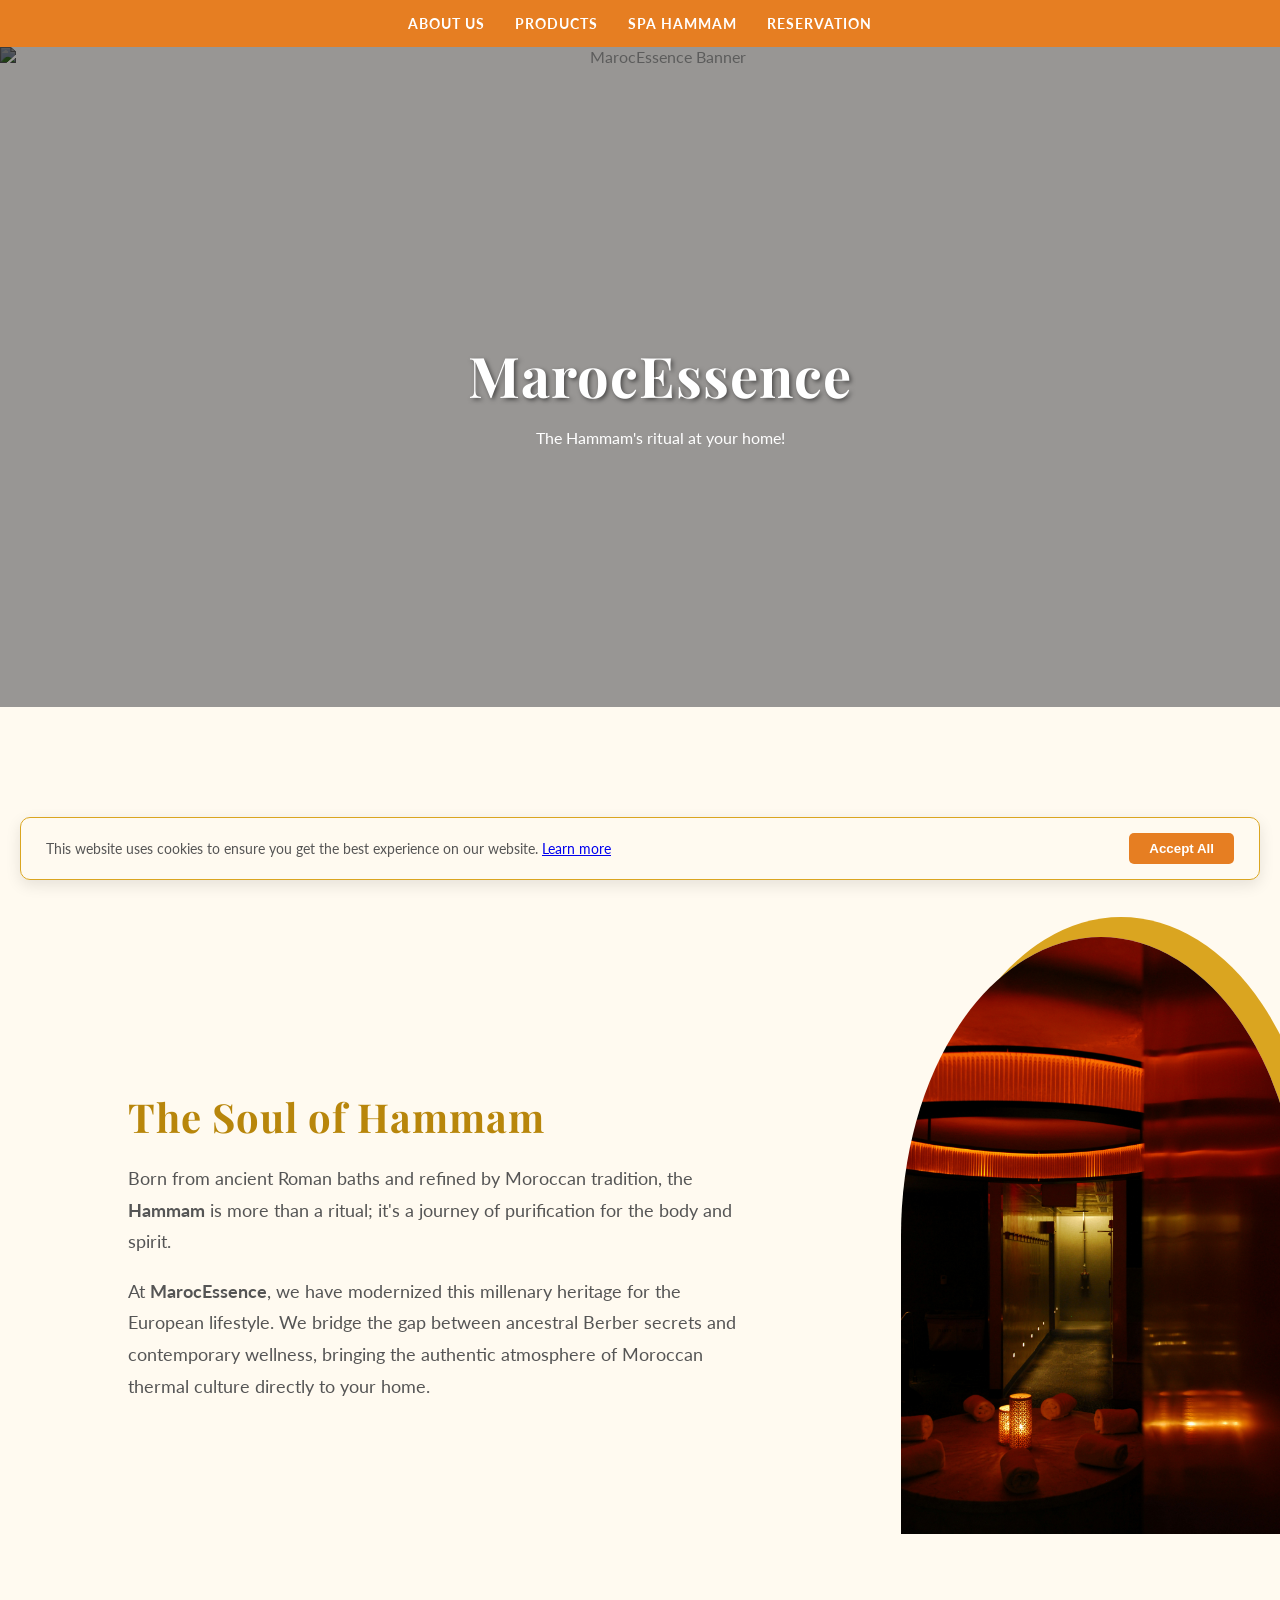
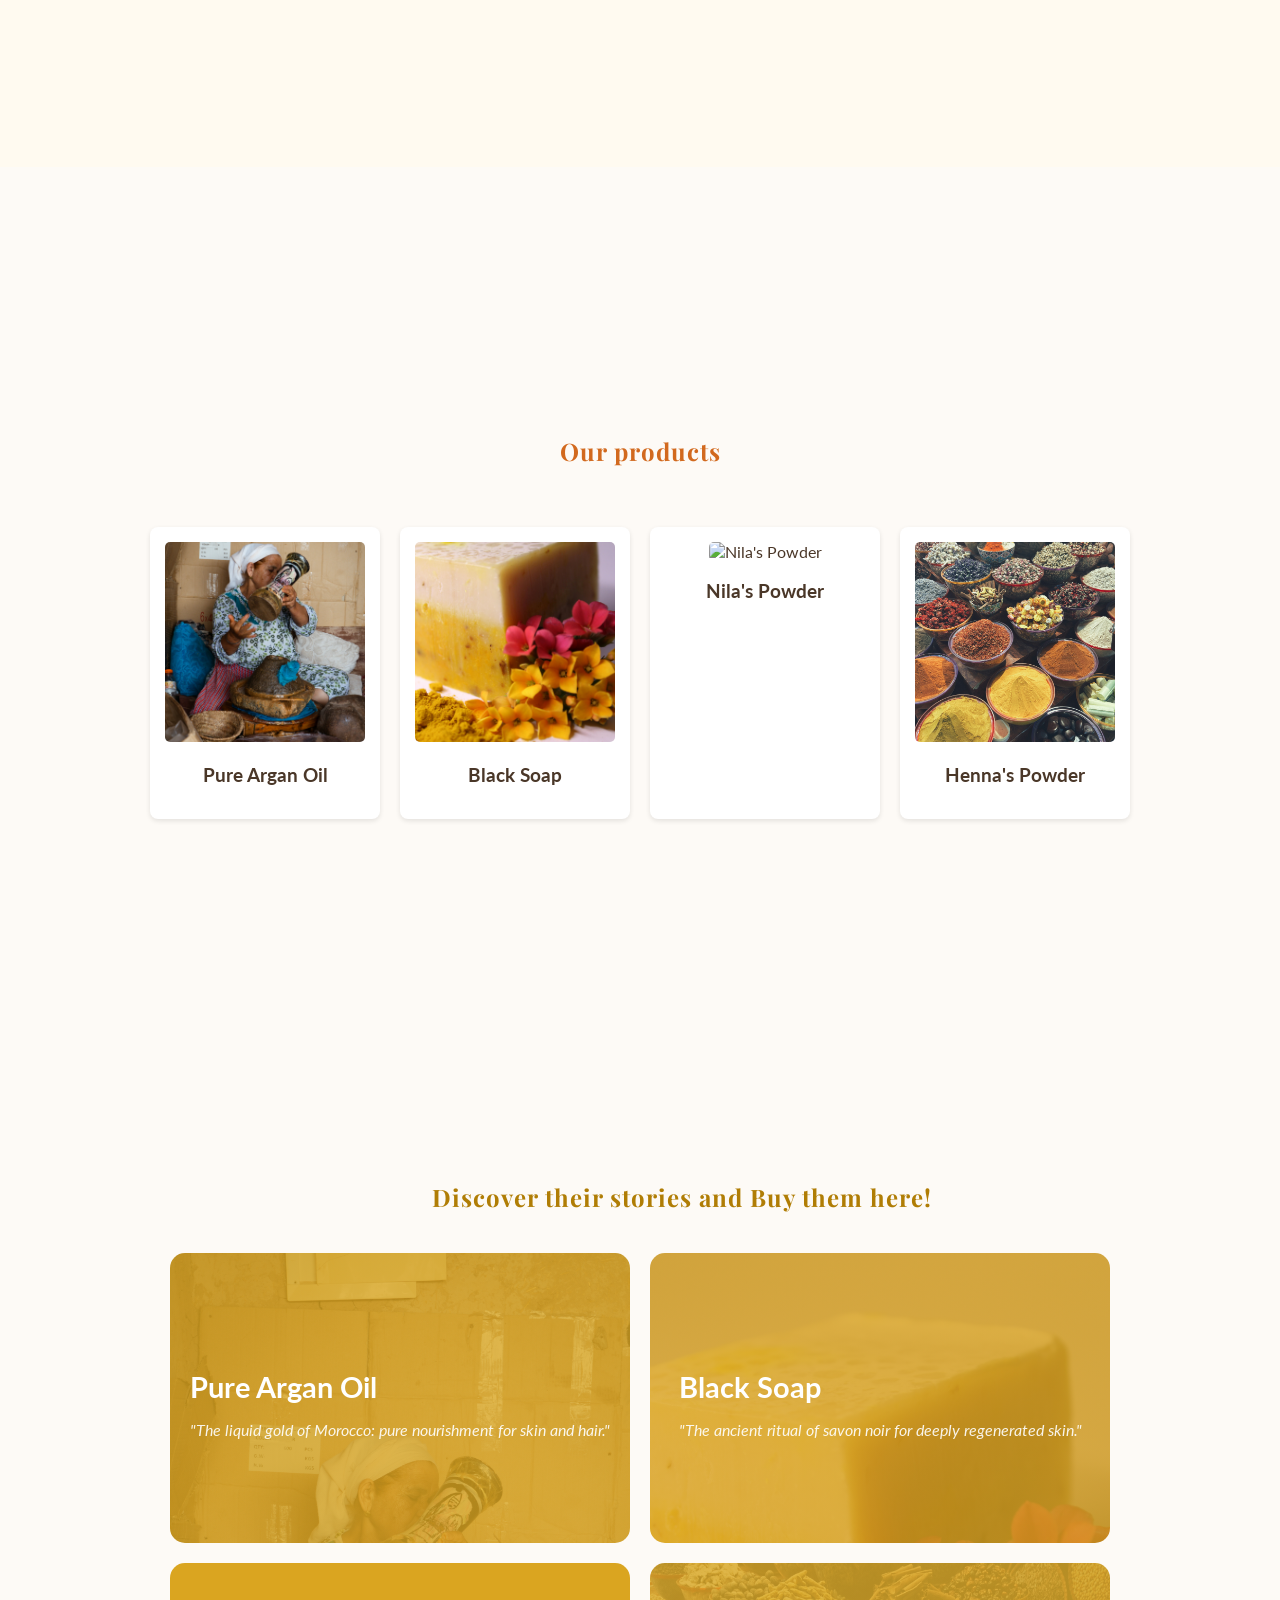
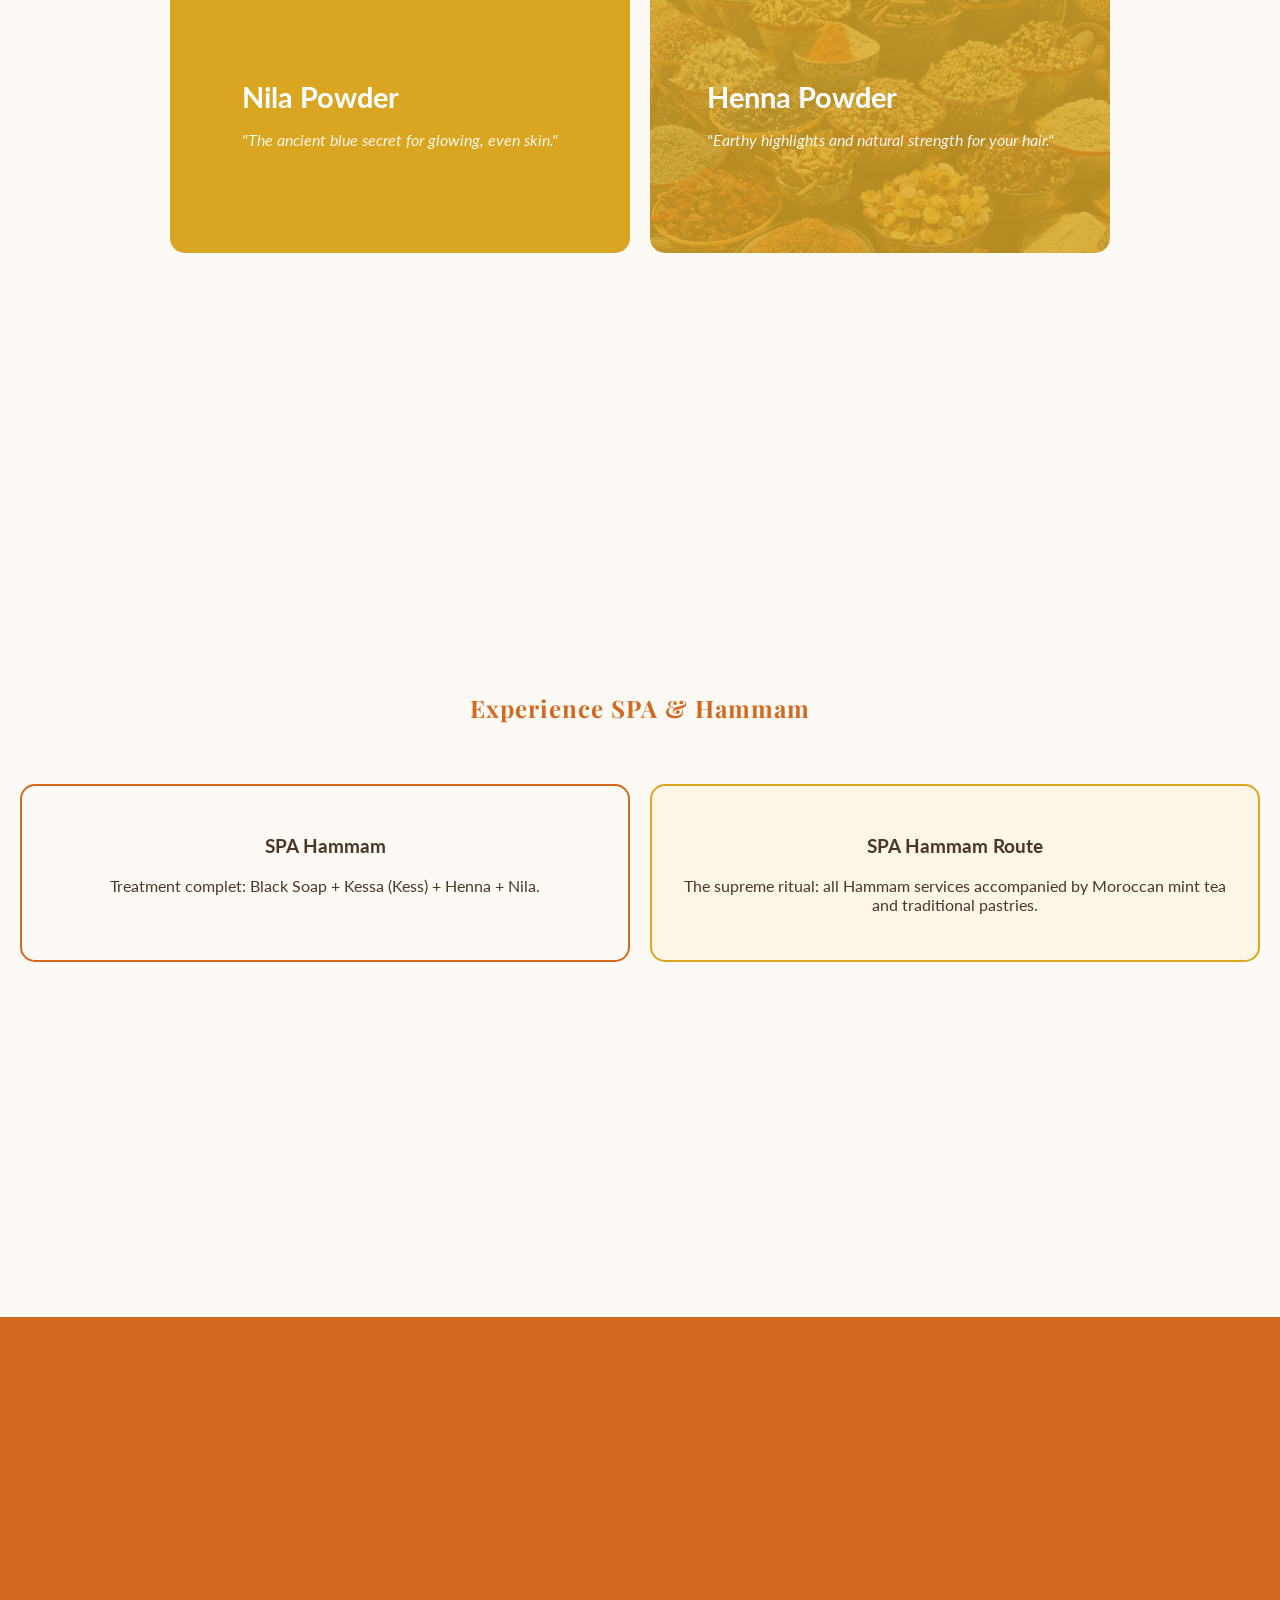
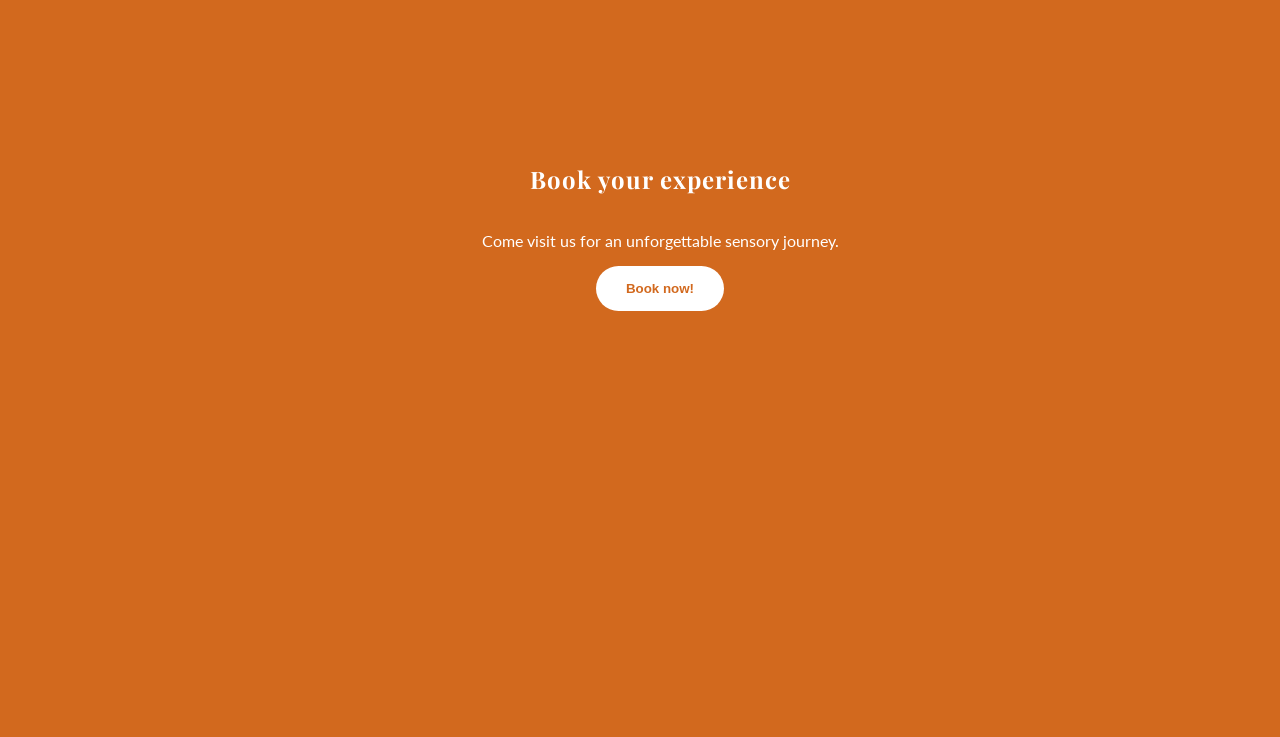
==== index.html @ 8aceedcd "caricamento iniziale" ====
<!DOCTYPE html>
<html lang="en">
<head>
    <meta charset="UTF-8">
    <meta name="viewport" content="width=device-width, initial-scale=1.0">
    <title>MarocEssence</title>
    <link rel="stylesheet" href="style.css">
</head>
<body>
    <nav class="top-nav">
    <a href="#about">About Us</a>
    <a href="#prodotti">Products</a>
    <a href="#servizi">SPA Hammam</a>
    <a href="#contatti-banner">Reservation</a>
</nav>

<section id="hero">
    <img src="img/banner.jpg" class="hero-bg" alt="MarocEssence Banner">
    <div class="hero-content">
        <h1>MarocEssence</h1>
        <p>The Hammam's ritual at your home!</p>
    </div>
</section>
<section id="about">
    <div class="about-container">
        <div class="about-text">
            <h2>The Soul of Hammam</h2>
            <p>
                Born from ancient Roman baths and refined by Moroccan tradition, the <strong>Hammam</strong> is more than a ritual; it's a journey of purification for the body and spirit. 
            </p>
            <p>
                At <strong>MarocEssence</strong>, we have modernized this millenary heritage for the European lifestyle. We bridge the gap between ancestral Berber secrets and contemporary wellness, bringing the authentic atmosphere of Moroccan thermal culture directly to your home.
            </p>
        </div>
        <div class="about-image">
            <img src="img/hammam.jpg" alt="Traditional Hammam Details" style="border-radius: 50% 50% 0 0;">
        </div>
    </div>
</section>
<section id="prodotti">
    <h2 class="titolo-centro">Our products</h2>
    <div class="prodotti-grid">
        <div class="card">
            <img src="img/argan.jpg" alt="Pure Argan Oil">
            <h3>Pure Argan Oil</h3>
        </div>
        <div class="card">
            <img src="img/black-soap.jpg" alt="Black Soap">
            <h3>Black Soap</h3>
        </div>
        <div class="card">
            <img src="img/nila.jpg" alt="Nila's Powder">
            <h3>Nila's Powder</h3>
        </div>
        <div class="card">
            <img src="img/henna.jpg" alt="Henna's Powder">
            <h3>Henna's Powder</h3>
        </div>
    </div>
</section>

<section id="essenziali">
    <h2 class="titolo-sinistra">Discover their stories and Buy them here!</h2>
    <div class="essenziali-grid">
        <div class="banner-box argan">
            <div class="banner-content">
                <h3>Pure Argan Oil</h3>
                <p>"The liquid gold of Morocco: pure nourishment for skin and hair."</p>
            </div>
        </div>
        <div class="banner-box soap">
            <div class="banner-content">
                <h3>Black Soap</h3>
                <p>"The ancient ritual of savon noir for deeply regenerated skin."</p>
            </div>
        </div>
        <div class="banner-box nila">
            <div class="banner-content">
                <h3>Nila Powder</h3>
                <p>"The ancient blue secret for glowing, even skin."</p>
            </div>
        </div>
        <div class="banner-box henna">
            <div class="banner-content">
                <h3>Henna Powder</h3>
                <p>"Earthy highlights and natural strength for your hair."</p>
            </div>
        </div>
    </div>
</section>

<section id="servizi">
    <h2 class="titolo-centro">Experience SPA & Hammam</h2>
    <div class="servizi-container">
        <div class="servizio-box">
            <h3>SPA Hammam</h3>
            <p>Treatment complet: Black Soap + Kessa (Kess) + Henna + Nila.</p>
        </div>
        <div class="servizio-box gold">
            <h3>SPA Hammam Route</h3>
            <p>The supreme ritual: all Hammam services accompanied by Moroccan mint tea and traditional pastries.</p>
        </div>
    </div>
</section>

<section id="contatti-banner">
    <h2>Book your experience</h2>
    <p>Come visit us for an unforgettable sensory journey.</p>
    <button class="btn-prenota">Book now!</button>
</section>
</body>
<div id="cookie-banner">
    <p>This website uses cookies to ensure you get the best experience on our website. 
       <a href="#">Learn more</a>
    </p>
    <button onclick="document.getElementById('cookie-banner').style.display='none'">Accept All</button>
</div>
---- style.css ----
@import url('https://fonts.googleapis.com/css2?family=Playfair+Display:ital@0;1&family=Lato:wght@300;400&display=swap');

body {
    font-family: 'Lato', sans-serif;
    margin: 0;
    background-color: #fdfaf6; 
    color: #4a3728; 
}

h1, h2 {
    font-family: 'Playfair Display', serif;
    letter-spacing: 1px;
}

header {
    background-color: #ffffff;
    padding: 40px 20px;
    text-align: center;
    border-bottom: 1px solid #e2d1c3;
}

.brand-title {
    font-size: 2.5em;
    color: #c07d4d; 
    margin: 0;
}

#hero {
    padding: 80px 20px;
    text-align: center;
   background-image: linear-gradient(rgba(0, 0, 0, 0.4), rgba(0, 0, 0, 0.4)), url('img/banner-home.jpg');
    background-size: cover;
    background-position: center;
}

.product-card {
    background: white;
    border: 1px solid #eee;
    padding: 20px;
    margin: 20px auto;
    max-width: 600px;
    box-shadow: 0 4px 15px rgba(0,0,0,0.05);
}
.container {
    max-width: 1000px;
    margin: 0 auto;
    padding: 20px;
}

.product-grid {
    display: flex;
    flex-wrap: wrap; 
    gap: 20px;
    justify-content: center;
}

.product-card {
    flex: 1 1 300px;
    background: #fff;
    border: 1px solid #e2d1c3;
    padding: 20px;
    text-align: center;
    border-radius: 8px;
}
#hero {
    
    background-image: linear-gradient(rgba(0, 0, 0, 0.4), rgba(0, 0, 0, 0.4)), url('./img/banner-home.jpg');
    background-size: cover;       
    background-position: center;  
    height: 400px;                
    display: flex;                
    align-items: center;          
    justify-content: center;      
    text-align: center;
    color: white;                 
}

.hero-content h1 {
    font-size: 3.5rem;
    margin-bottom: 10px;
    text-shadow: 2px 2px 4px rgba(0,0,0,0.5); 
}

.titolo-centro { text-align: center; margin: 40px 0; color: #d2691e; }
.titolo-sinistra { text-align: left; padding-left: 20px; color: #d2691e; }


.prodotti-grid {
    display: flex;
    justify-content: space-around;
    flex-wrap: wrap;
    gap: 20px;
    padding: 20px;
}

.card {
    flex: 1;
    min-width: 200px;
    text-align: center;
    background: #fff;
    padding: 15px;
    border-radius: 8px;
    box-shadow: 0 2px 5px rgba(0,0,0,0.1);
}

.card img { width: 100%; height: 200px; object-fit: cover; border-radius: 5px; }

.titolo-sinistra {
    text-align: left;
    margin-left: 5%;
    color: #b07d05; 
    font-family: 'Playfair Display', serif; 
}


.essenziali-grid {
    display: grid;
    grid-template-columns: 1fr 1fr; 
    gap: 20px; 
    padding: 20px 5%;
}


.banner-box {
    background-color: #DAA520; 
    height: 250px; 
    border-radius: 15px; 
    display: flex;
    align-items: center;
    justify-content: center;
    padding: 20px;
    text-align: left;
    transition: transform 0.3s ease;
    color: white; 
}


.banner-box:hover {
    transform: scale(1.02);
}

.banner-content h3 {
    font-size: 1.8rem;
    margin-bottom: 10px;
}

.banner-content p {
    font-size: 1rem;
    font-style: italic;
    opacity: 0.9;
}

.nila { background-image: linear-gradient(rgba(218,165,32,0.8), rgba(218,165,32,0.8)), url('img/nila.jpg'); background-size: cover; }
.argan { background-image: linear-gradient(rgba(218,165,32,0.8), rgba(218,165,32,0.8)), url('img/argan.jpg'); background-size: cover; }
.soap { background-image: linear-gradient(rgba(218,165,32,0.8), rgba(218,165,32,0.8)), url('img/soap.jpg'); background-size: cover; }
.henna { background-image: linear-gradient(rgba(218,165,32,0.8), rgba(218,165,32,0.8)), url('img/henna.jpg'); background-size: cover; }

.servizi-container {
    display: flex;
    gap: 20px;
    padding: 20px;
}

.servizio-box {
    flex: 1;
    padding: 30px;
    border: 2px solid #d2691e;
    border-radius: 15px;
    text-align: center;
}

.gold { background-color: #fdf5e6; border: 2px solid #daa520; }


#contatti-banner {
    background-color: #d2691e;
    color: white;
    text-align: center;
    padding: 60px 20px;
    margin-top: 50px;
}

.btn-prenota {
    background-color: white;
    color: #d2691e;
    padding: 15px 30px;
    border: none;
    border-radius: 25px;
    font-weight: bold;
    cursor: pointer;
}
.black-soap { 
    background-image: linear-gradient(rgba(218,165,32,0.8), rgba(218,165,32,0.8)), url('img/sapone.jpg'); 
    background-size: cover; 
    background-position: center;
}

#hero {
    position: relative;
    height: 500px; 
    overflow: hidden;
    display: flex;
    align-items: center;
    justify-content: center;
    color: white;
    text-align: center;
}


.hero-bg {
    position: absolute;
    top: 0;
    left: 0;
    width: 100%;
    height: 100%;
    object-fit: cover;
    z-index: -1;
    filter: brightness(0.6); 
}

.hero-content {
    position: relative;
    z-index: 1;
}

.top-nav {
    background-color: #E67E22; 
    padding: 15px 0;
    display: flex;
    justify-content: center;
    gap: 30px;
    position: sticky; 
    top: 0;
    z-index: 1000;
}

.top-nav a {
    color: white;
    text-decoration: none;
    font-weight: bold;
    text-transform: uppercase;
    font-size: 0.9rem;
    letter-spacing: 1px;
    transition: opacity 0.3s;
}

.top-nav a:hover {
    opacity: 0.7;
}


#about {
    padding: 80px 10%;
    background-color: #fffaf0; 
}

.about-container {
    display: flex;
    align-items: center;
    gap: 50px;
}

.about-text {
    flex: 1;
}

.about-text h2 {
    color: #b8860b;
    font-size: 2.5rem;
    margin-bottom: 20px;
    font-family: 'Playfair Display', serif; 
}

.about-text p {
    font-size: 1.1rem;
    line-height: 1.8;
    color: #555;
    margin-bottom: 15px;
}

.about-image {
    flex: 1;
    text-align: center;
}

.about-image img {
    width: 100%;
    max-width: 400px;
    box-shadow: 20px -20px 0px #DAA520; 
}


@media (max-width: 768px) {
    .about-container { flex-direction: column; text-align: center; }
    .top-nav { gap: 15px; font-size: 0.7rem; }
}

html {
    scroll-behavior: smooth;
}


section {
    height: 100vh; 
    width: 100vw;
    max-width: none; 
    margin: 0;
    border-radius: 0;
    display: flex;
    flex-direction: column;
    justify-content: center;
    align-items: center;
    scroll-snap-align: start; 
}

body {
    padding: 0;
    overflow-x: hidden;
    scroll-snap-type: y mandatory; 
}


.arrows a {
    text-decoration: none;
    color: #E67E22;
    font-size: 2rem;
    padding: 10px;
    transition: 0.3s;
}

.arrows a:hover {
    transform: scale(1.2);
    color: #DAA520;
}
#cookie-banner {
    position: fixed;
    bottom: 20px;
    left: 20px;
    right: 20px;
    background: rgba(255, 250, 240, 0.95); 
    border: 1px solid #DAA520;
    padding: 15px 25px;
    display: flex;
    justify-content: space-between;
    align-items: center;
    border-radius: 10px;
    box-shadow: 0 5px 15px rgba(0,0,0,0.1);
    z-index: 9999;
}

#cookie-banner p {
    font-size: 0.9rem;
    color: #555;
    margin: 0;
}

#cookie-banner button {
    background-color: #E67E22;
    color: white;
    border: none;
    padding: 8px 20px;
    border-radius: 5px;
    cursor: pointer;
    font-weight: bold;
    transition: 0.3s;
}

#cookie-banner button:hover {
    background-color: #DAA520;
}
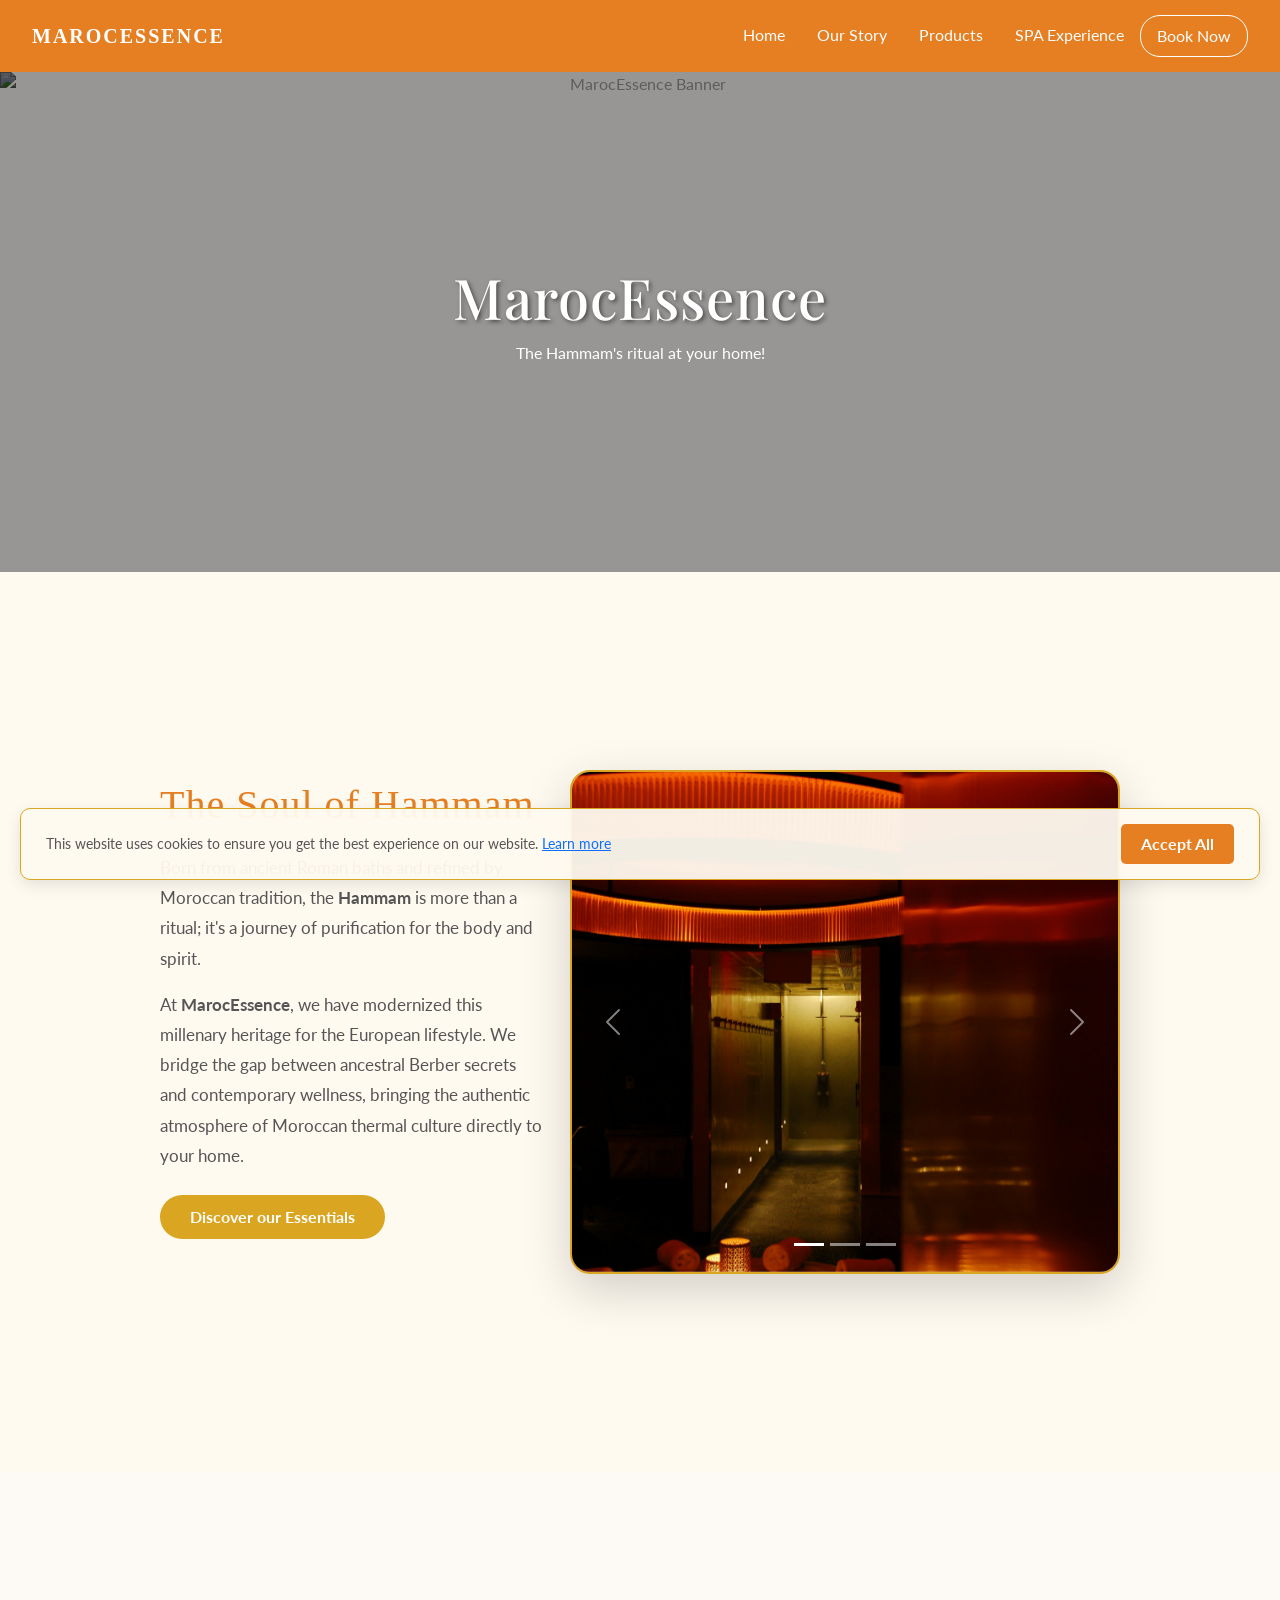
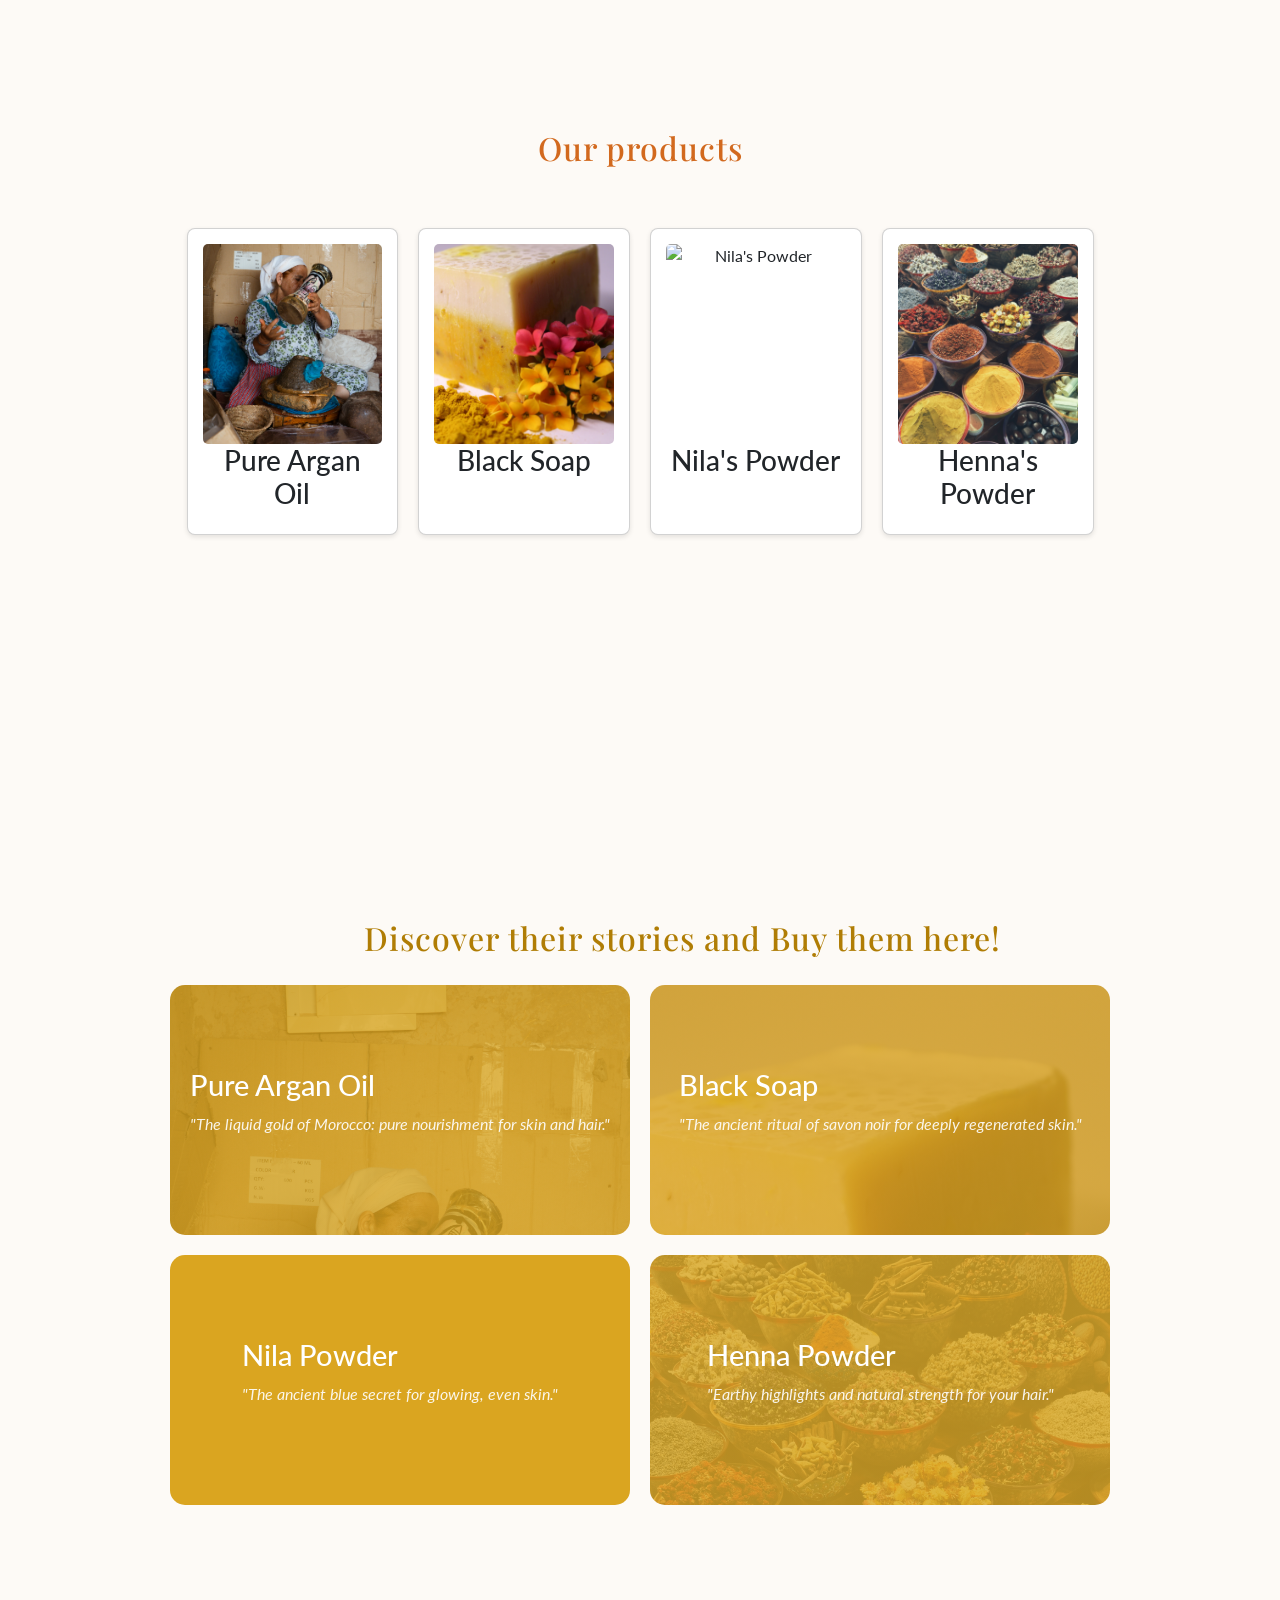
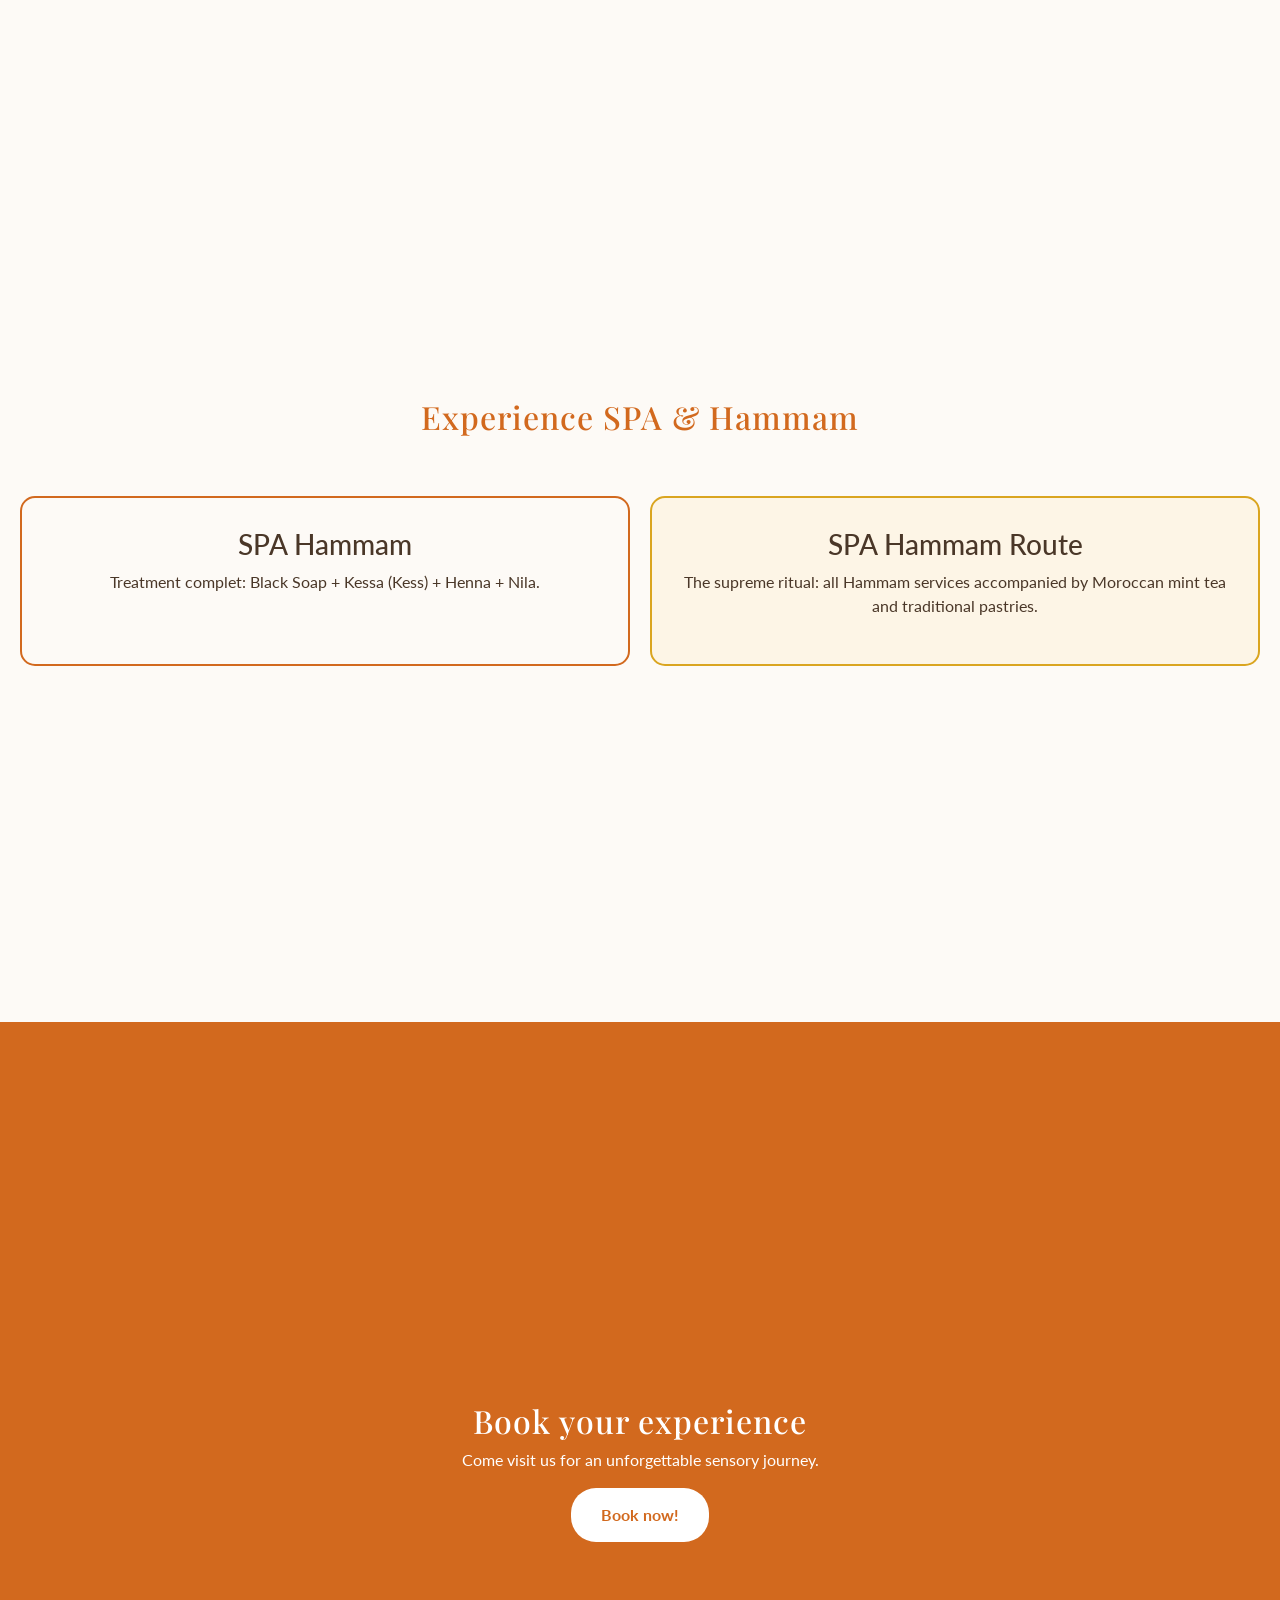
==== commit 6c6d54ed: "MarocEssence Final" ====
--- a/index.html
+++ b/index.html
@@ -4,114 +4,178 @@
     <meta charset="UTF-8">
     <meta name="viewport" content="width=device-width, initial-scale=1.0">
     <title>MarocEssence</title>
+    <link href="https://cdn.jsdelivr.net/npm/bootstrap@5.3.0/dist/css/bootstrap.min.css" rel="stylesheet">
     <link rel="stylesheet" href="style.css">
+    <script src="https://cdn.jsdelivr.net/npm/bootstrap@5.3.0/dist/js/bootstrap.bundle.min.js"></script>
 </head>
 <body>
-    <nav class="top-nav">
-    <a href="#about">About Us</a>
-    <a href="#prodotti">Products</a>
-    <a href="#servizi">SPA Hammam</a>
-    <a href="#contatti-banner">Reservation</a>
-</nav>
 
-<section id="hero">
-    <img src="img/banner.jpg" class="hero-bg" alt="MarocEssence Banner">
-    <div class="hero-content">
-        <h1>MarocEssence</h1>
-        <p>The Hammam's ritual at your home!</p>
-    </div>
-</section>
-<section id="about">
-    <div class="about-container">
-        <div class="about-text">
-            <h2>The Soul of Hammam</h2>
-            <p>
-                Born from ancient Roman baths and refined by Moroccan tradition, the <strong>Hammam</strong> is more than a ritual; it's a journey of purification for the body and spirit. 
-            </p>
-            <p>
-                At <strong>MarocEssence</strong>, we have modernized this millenary heritage for the European lifestyle. We bridge the gap between ancestral Berber secrets and contemporary wellness, bringing the authentic atmosphere of Moroccan thermal culture directly to your home.
-            </p>
-        </div>
-        <div class="about-image">
-            <img src="img/hammam.jpg" alt="Traditional Hammam Details" style="border-radius: 50% 50% 0 0;">
-        </div>
-    </div>
-</section>
-<section id="prodotti">
-    <h2 class="titolo-centro">Our products</h2>
-    <div class="prodotti-grid">
-        <div class="card">
-            <img src="img/argan.jpg" alt="Pure Argan Oil">
-            <h3>Pure Argan Oil</h3>
-        </div>
-        <div class="card">
-            <img src="img/black-soap.jpg" alt="Black Soap">
-            <h3>Black Soap</h3>
-        </div>
-        <div class="card">
-            <img src="img/nila.jpg" alt="Nila's Powder">
-            <h3>Nila's Powder</h3>
-        </div>
-        <div class="card">
-            <img src="img/henna.jpg" alt="Henna's Powder">
-            <h3>Henna's Powder</h3>
-        </div>
-    </div>
-</section>
-
-<section id="essenziali">
-    <h2 class="titolo-sinistra">Discover their stories and Buy them here!</h2>
-    <div class="essenziali-grid">
-        <div class="banner-box argan">
-            <div class="banner-content">
-                <h3>Pure Argan Oil</h3>
-                <p>"The liquid gold of Morocco: pure nourishment for skin and hair."</p>
+    <nav class="navbar navbar-expand-lg sticky-top" style="background-color: #E67E22; padding: 15px 20px;">
+        <div class="container-fluid">
+            <a class="navbar-brand text-white fw-bold" href="#" style="font-family: 'Georgia', serif; letter-spacing: 2px;">MAROCESSENCE</a>
+            
+            <button class="navbar-toggler border-white" type="button" data-bs-toggle="collapse" data-bs-target="#navbarNav" aria-controls="navbarNav" aria-expanded="false" aria-label="Toggle navigation">
+                <span class="navbar-toggler-icon" style="filter: invert(1);"></span>
+            </button>
+            
+            <div class="collapse navbar-collapse" id="navbarNav">
+                <ul class="navbar-nav ms-auto text-center">
+                    <li class="nav-item">
+                        <a class="nav-link text-white px-3" href="#hero">Home</a>
+                    </li>
+                    <li class="nav-item">
+                        <a class="nav-link text-white px-3" href="#storia">Our Story</a>
+                    </li>
+                    <li class="nav-item">
+                        <a class="nav-link text-white px-3" href="#prodotti">Products</a>
+                    </li>
+                    <li class="nav-item">
+                        <a class="nav-link text-white px-3" href="#spa">SPA Experience</a>
+                    </li>
+                    <li class="nav-item">
+                        <a class="nav-link text-white px-3" href="#contatti" style="border: 1px solid white; border-radius: 20px;">Book Now</a>
+                    </li>
+                </ul>
             </div>
         </div>
-        <div class="banner-box soap">
-            <div class="banner-content">
+    </nav>
+
+    <section id="hero">
+        <img src="img/banner.jpg" class="hero-bg" alt="MarocEssence Banner">
+        <div class="hero-content">
+            <h1>MarocEssence</h1>
+            <p>The Hammam's ritual at your home!</p>
+        </div>
+    </section>
+
+    <section id="storia" class="py-5" style="background-color: #fffaf0;">
+        <div class="container">
+            <div class="row align-items-center">
+                <div class="col-lg-5 mb-4">
+                    <h2 style="color: #E67E22; font-family: 'Georgia', serif; font-size: 2.5rem;" class="mb-4">The Soul of Hammam</h2>
+                    
+                    <p style="color: #555; line-height: 1.8; font-size: 1.05rem;">
+                        Born from ancient Roman baths and refined by Moroccan tradition, the <strong>Hammam</strong> is more than a ritual; it's a journey of purification for the body and spirit. 
+                    </p>
+                    
+                    <p style="color: #555; line-height: 1.8; font-size: 1.05rem;">
+                        At <strong>MarocEssence</strong>, we have modernized this millenary heritage for the European lifestyle. We bridge the gap between ancestral Berber secrets and contemporary wellness, bringing the authentic atmosphere of Moroccan thermal culture directly to your home.
+                    </p>
+
+                    <div class="mt-4">
+                        <a href="#prodotti" class="btn" style="background-color: #DAA520; color: white; border-radius: 25px; padding: 10px 30px; font-weight: bold; border: none;">
+                            Discover our Essentials
+                        </a>
+                    </div>
+                </div>
+
+                <div class="col-lg-7">
+                    <div id="hammamCarousel" class="carousel slide carousel-fade shadow-lg" data-bs-ride="carousel" style="border-radius: 20px; overflow: hidden; border: 2px solid #DAA520;">
+                        <div class="carousel-indicators">
+                            <button type="button" data-bs-target="#hammamCarousel" data-bs-slide-to="0" class="active"></button>
+                            <button type="button" data-bs-target="#hammamCarousel" data-bs-slide-to="1"></button>
+                            <button type="button" data-bs-target="#hammamCarousel" data-bs-slide-to="2"></button>
+                        </div>
+
+                        <div class="carousel-inner">
+                            <div class="carousel-item active">
+                                <img src="img/hammam1.jpg" class="d-block w-100" style="height: 500px; object-fit: cover;" alt="Hammam Ritual 1">
+                            </div>
+                            <div class="carousel-item">
+                                <img src="img/hammam2.jpg" class="d-block w-100" style="height: 500px; object-fit: cover;" alt="Hammam Ritual 2">
+                            </div>
+                            <div class="carousel-item">
+                                <img src="img/hammam3.jpg" class="d-block w-100" style="height: 500px; object-fit: cover;" alt="Hammam Ritual 3">
+                            </div>
+                        </div>
+
+                        <button class="carousel-control-prev" type="button" data-bs-target="#hammamCarousel" data-bs-slide="prev">
+                            <span class="carousel-control-prev-icon" aria-hidden="true"></span>
+                        </button>
+                        <button class="carousel-control-next" type="button" data-bs-target="#hammamCarousel" data-bs-slide="next">
+                            <span class="carousel-control-next-icon" aria-hidden="true"></span>
+                        </button>
+                    </div>
+                </div>
+            </div> 
+        </div>
+    </section>
+
+    <section id="prodotti">
+        <h2 class="titolo-centro">Our products</h2>
+        <div class="prodotti-grid">
+            <div class="card">
+                <img src="img/argan.jpg" alt="Pure Argan Oil">
+                <h3>Pure Argan Oil</h3>
+            </div>
+            <div class="card">
+                <img src="img/black-soap.jpg" alt="Black Soap">
                 <h3>Black Soap</h3>
-                <p>"The ancient ritual of savon noir for deeply regenerated skin."</p>
+            </div>
+            <div class="card">
+                <img src="img/nila.jpg" alt="Nila's Powder">
+                <h3>Nila's Powder</h3>
+            </div>
+            <div class="card">
+                <img src="img/henna.jpg" alt="Henna's Powder">
+                <h3>Henna's Powder</h3>
             </div>
         </div>
-        <div class="banner-box nila">
-            <div class="banner-content">
-                <h3>Nila Powder</h3>
-                <p>"The ancient blue secret for glowing, even skin."</p>
+    </section>
+
+    <section id="essenziali">
+        <h2 class="titolo-sinistra">Discover their stories and Buy them here!</h2>
+        <div class="essenziali-grid">
+            <div class="banner-box argan">
+                <div class="banner-content">
+                    <h3>Pure Argan Oil</h3>
+                    <p>"The liquid gold of Morocco: pure nourishment for skin and hair."</p>
+                </div>
+            </div>
+            <div class="banner-box soap">
+                <div class="banner-content">
+                    <h3>Black Soap</h3>
+                    <p>"The ancient ritual of savon noir for deeply regenerated skin."</p>
+                </div>
+            </div>
+            <div class="banner-box nila">
+                <div class="banner-content">
+                    <h3>Nila Powder</h3>
+                    <p>"The ancient blue secret for glowing, even skin."</p>
+                </div>
+            </div>
+            <div class="banner-box henna">
+                <div class="banner-content">
+                    <h3>Henna Powder</h3>
+                    <p>"Earthy highlights and natural strength for your hair."</p>
+                </div>
             </div>
         </div>
-        <div class="banner-box henna">
-            <div class="banner-content">
-                <h3>Henna Powder</h3>
-                <p>"Earthy highlights and natural strength for your hair."</p>
+    </section>
+
+    <section id="servizi">
+        <h2 class="titolo-centro">Experience SPA & Hammam</h2>
+        <div class="servizi-container">
+            <div class="servizio-box">
+                <h3>SPA Hammam</h3>
+                <p>Treatment complet: Black Soap + Kessa (Kess) + Henna + Nila.</p>
+            </div>
+            <div class="servizio-box gold">
+                <h3>SPA Hammam Route</h3>
+                <p>The supreme ritual: all Hammam services accompanied by Moroccan mint tea and traditional pastries.</p>
             </div>
         </div>
-    </div>
-</section>
+    </section>
 
-<section id="servizi">
-    <h2 class="titolo-centro">Experience SPA & Hammam</h2>
-    <div class="servizi-container">
-        <div class="servizio-box">
-            <h3>SPA Hammam</h3>
-            <p>Treatment complet: Black Soap + Kessa (Kess) + Henna + Nila.</p>
-        </div>
-        <div class="servizio-box gold">
-            <h3>SPA Hammam Route</h3>
-            <p>The supreme ritual: all Hammam services accompanied by Moroccan mint tea and traditional pastries.</p>
-        </div>
-    </div>
-</section>
+    <section id="contatti-banner">
+        <h2>Book your experience</h2>
+        <p>Come visit us for an unforgettable sensory journey.</p>
+        <button class="btn-prenota">Book now!</button>
+    </section>
 
-<section id="contatti-banner">
-    <h2>Book your experience</h2>
-    <p>Come visit us for an unforgettable sensory journey.</p>
-    <button class="btn-prenota">Book now!</button>
-</section>
-</body>
-<div id="cookie-banner">
-    <p>This website uses cookies to ensure you get the best experience on our website. 
-       <a href="#">Learn more</a>
-    </p>
-    <button onclick="document.getElementById('cookie-banner').style.display='none'">Accept All</button>
+    <div id="cookie-banner">
+<p>This website uses cookies to ensure you get the best experience on our website.
+<a href="#">Learn more</a>
+</p>
+<button onclick="document.getElementById('cookie-banner').style.display='none'">Accept All</button>
 </div>
--- a/style.css
+++ b/style.css
@@ -1,5 +1,7 @@
+/* IMPORTAZIONE FONT: Carica i caratteri Google Fonts (Playfair Display per i titoli, Lato per i testi) */
 @import url('https://fonts.googleapis.com/css2?family=Playfair+Display:ital@0;1&family=Lato:wght@300;400&display=swap');
 
+/* BODY: Impostazioni generali della pagina (font principale, margini azzerati, colore sfondo crema e colore testo) */
 body {
     font-family: 'Lato', sans-serif;
     margin: 0;
@@ -7,11 +9,13 @@
     color: #4a3728; 
 }
 
+/* TITOLI H1-H2: Stile per i titoli principali con font elegante e spaziatura tra le lettere */
 h1, h2 {
     font-family: 'Playfair Display', serif;
     letter-spacing: 1px;
 }
 
+/* HEADER: Stile della testata superiore (sfondo bianco, spaziatura interna e bordo inferiore sottile) */
 header {
     background-color: #ffffff;
     padding: 40px 20px;
@@ -19,20 +23,23 @@
     border-bottom: 1px solid #e2d1c3;
 }
 
+/* BRAND TITLE: Stile del nome del marchio (dimensione grande e colore terracotta) */
 .brand-title {
     font-size: 2.5em;
     color: #c07d4d; 
     margin: 0;
 }
 
+/* HERO SECTION (Generale): Sezione d'impatto con immagine di sfondo e sovrapposizione scura per leggibilità */
 #hero {
     padding: 80px 20px;
     text-align: center;
-   background-image: linear-gradient(rgba(0, 0, 0, 0.4), rgba(0, 0, 0, 0.4)), url('img/banner-home.jpg');
+    background-image: linear-gradient(rgba(0, 0, 0, 0.4), rgba(0, 0, 0, 0.4)), url('img/banner-home.jpg');
     background-size: cover;
     background-position: center;
 }
 
+/* PRODUCT CARD (Generale): Box bianco per i prodotti con bordo leggero e ombra esterna */
 .product-card {
     background: white;
     border: 1px solid #eee;
@@ -41,12 +48,15 @@
     max-width: 600px;
     box-shadow: 0 4px 15px rgba(0,0,0,0.05);
 }
+
+/* CONTAINER: Limita la larghezza massima del contenuto centrale per una migliore leggibilità */
 .container {
     max-width: 1000px;
     margin: 0 auto;
     padding: 20px;
 }
 
+/* PRODUCT GRID: Layout flessibile per allineare i prodotti orizzontalmente con spaziature uniformi */
 .product-grid {
     display: flex;
     flex-wrap: wrap; 
@@ -54,6 +64,7 @@
     justify-content: center;
 }
 
+/* PRODUCT CARD (Specifico): Box prodotto con layout Flex per adattarsi a diverse risoluzioni */
 .product-card {
     flex: 1 1 300px;
     background: #fff;
@@ -62,8 +73,9 @@
     text-align: center;
     border-radius: 8px;
 }
+
+/* HERO (Layout Avanzato): Configurazione flex per centrare il contenuto bianco nel banner principale */
 #hero {
-    
     background-image: linear-gradient(rgba(0, 0, 0, 0.4), rgba(0, 0, 0, 0.4)), url('./img/banner-home.jpg');
     background-size: cover;       
     background-position: center;  
@@ -75,16 +87,18 @@
     color: white;                 
 }
 
+/* HERO CONTENT H1: Titolo grande nel banner con ombra per risaltare sull'immagine */
 .hero-content h1 {
     font-size: 3.5rem;
     margin-bottom: 10px;
     text-shadow: 2px 2px 4px rgba(0,0,0,0.5); 
 }
 
+/* TITOLI DI SEZIONE: Classi per allineare i titoli al centro o a sinistra con colore arancione scuro */
 .titolo-centro { text-align: center; margin: 40px 0; color: #d2691e; }
 .titolo-sinistra { text-align: left; padding-left: 20px; color: #d2691e; }
 
-
+/* PRODOTTI GRID: Griglia flessibile che distribuisce i prodotti con spazio intorno (Space-around) */
 .prodotti-grid {
     display: flex;
     justify-content: space-around;
@@ -93,6 +107,7 @@
     padding: 20px;
 }
 
+/* CARD: Box singolo prodotto con angoli arrotondati e ombra leggera al passaggio */
 .card {
     flex: 1;
     min-width: 200px;
@@ -103,8 +118,10 @@
     box-shadow: 0 2px 5px rgba(0,0,0,0.1);
 }
 
+/* CARD IMG: Gestione delle immagini prodotto (dimensioni fisse e ritaglio proporzionale) */
 .card img { width: 100%; height: 200px; object-fit: cover; border-radius: 5px; }
 
+/* TITOLO SINISTRA ORO: Titolo elegante allineato a sinistra in colore oro scuro */
 .titolo-sinistra {
     text-align: left;
     margin-left: 5%;
@@ -112,7 +129,7 @@
     font-family: 'Playfair Display', serif; 
 }
 
-
+/* ESSENZIALI GRID: Griglia CSS Grid a due colonne per la sezione degli ingredienti/prodotti chiave */
 .essenziali-grid {
     display: grid;
     grid-template-columns: 1fr 1fr; 
@@ -120,7 +137,7 @@
     padding: 20px 5%;
 }
 
-
+/* BANNER BOX: Box colorato (Oro) per evidenziare contenuti speciali con transizione fluida */
 .banner-box {
     background-color: #DAA520; 
     height: 250px; 
@@ -134,11 +151,12 @@
     color: white; 
 }
 
-
+/* BANNER HOVER: Effetto di ingrandimento leggero quando l'utente passa il mouse sul box */
 .banner-box:hover {
     transform: scale(1.02);
 }
 
+/* BANNER CONTENT: Stile del testo (Titolo e paragrafo) all'interno dei box in evidenza */
 .banner-content h3 {
     font-size: 1.8rem;
     margin-bottom: 10px;
@@ -150,17 +168,20 @@
     opacity: 0.9;
 }
 
+/* SFONDI SPECIFICI: Immagini di sfondo con velo dorato per le categorie Nila, Argan, Soap e Henna */
 .nila { background-image: linear-gradient(rgba(218,165,32,0.8), rgba(218,165,32,0.8)), url('img/nila.jpg'); background-size: cover; }
 .argan { background-image: linear-gradient(rgba(218,165,32,0.8), rgba(218,165,32,0.8)), url('img/argan.jpg'); background-size: cover; }
 .soap { background-image: linear-gradient(rgba(218,165,32,0.8), rgba(218,165,32,0.8)), url('img/soap.jpg'); background-size: cover; }
 .henna { background-image: linear-gradient(rgba(218,165,32,0.8), rgba(218,165,32,0.8)), url('img/henna.jpg'); background-size: cover; }
 
+/* SERVIZI CONTAINER: Contenitore Flex per affiancare i box dei servizi SPA */
 .servizi-container {
     display: flex;
     gap: 20px;
     padding: 20px;
 }
 
+/* SERVIZIO BOX: Stile del singolo servizio (bordo arancione e testo centrato) */
 .servizio-box {
     flex: 1;
     padding: 30px;
@@ -169,9 +190,10 @@
     text-align: center;
 }
 
+/* GOLD SERVICE: Variante lussuosa del box servizio con sfondo avorio e bordo oro */
 .gold { background-color: #fdf5e6; border: 2px solid #daa520; }
 
-
+/* CONTATTI BANNER: Sezione finale arancione per l'invito all'azione (Prenotazione) */
 #contatti-banner {
     background-color: #d2691e;
     color: white;
@@ -180,6 +202,7 @@
     margin-top: 50px;
 }
 
+/* BOTTONE PRENOTA: Pulsante bianco arrotondato con cambio cursore e stile bold */
 .btn-prenota {
     background-color: white;
     color: #d2691e;
@@ -189,12 +212,15 @@
     font-weight: bold;
     cursor: pointer;
 }
+
+/* BLACK SOAP: Immagine di sfondo specifica per il prodotto sapone nero con filtro dorato */
 .black-soap { 
     background-image: linear-gradient(rgba(218,165,32,0.8), rgba(218,165,32,0.8)), url('img/sapone.jpg'); 
     background-size: cover; 
     background-position: center;
 }
 
+/* HERO (Video/Img background): Sezione d'apertura alta con contenuto centrato sopra lo sfondo */
 #hero {
     position: relative;
     height: 500px; 
@@ -206,7 +232,7 @@
     text-align: center;
 }
 
-
+/* HERO BACKGROUND: Gestione dell'immagine o video posizionato sotto il testo con filtro scurrente */
 .hero-bg {
     position: absolute;
     top: 0;
@@ -218,11 +244,13 @@
     filter: brightness(0.6); 
 }
 
+/* HERO CONTENT Z-INDEX: Assicura che il testo sia sopra l'immagine di sfondo */
 .hero-content {
     position: relative;
     z-index: 1;
 }
 
+/* NAVIGAZIONE STICKY: Barra arancione che rimane fissa in alto durante lo scorrimento */
 .top-nav {
     background-color: #E67E22; 
     padding: 15px 0;
@@ -234,6 +262,7 @@
     z-index: 1000;
 }
 
+/* NAV LINKS: Stile dei link della barra di navigazione (Bianchi, maiuscoli e animati al passaggio) */
 .top-nav a {
     color: white;
     text-decoration: none;
@@ -248,18 +277,20 @@
     opacity: 0.7;
 }
 
-
+/* ABOUT SECTION: Sezione descrittiva del marchio con sfondo crema chiaro */
 #about {
     padding: 80px 10%;
     background-color: #fffaf0; 
 }
 
+/* ABOUT CONTAINER: Layout flex per affiancare testo e immagine descrittiva */
 .about-container {
     display: flex;
     align-items: center;
     gap: 50px;
 }
 
+/* ABOUT TEXT: Area di testo della sezione About (Titolo grande e paragrafi leggibili) */
 .about-text {
     flex: 1;
 }
@@ -278,6 +309,7 @@
     margin-bottom: 15px;
 }
 
+/* ABOUT IMAGE: Area immagine con effetto ombra color oro (offset) per stile grafico lussuoso */
 .about-image {
     flex: 1;
     text-align: center;
@@ -289,17 +321,18 @@
     box-shadow: 20px -20px 0px #DAA520; 
 }
 
-
+/* RESPONSIVE DESIGN: Regole per smartphone (dispone gli elementi in colonna e rimpicciolisce i testi) */
 @media (max-width: 768px) {
     .about-container { flex-direction: column; text-align: center; }
     .top-nav { gap: 15px; font-size: 0.7rem; }
 }
 
+/* SCROLL BEHAVIOR: Rende lo scorrimento tra le sezioni fluido anziché immediato */
 html {
     scroll-behavior: smooth;
 }
 
-
+/* SECTION FULLSCREEN: Imposta ogni sezione a tutta pagina (utilizzato per la presentazione Quarto) */
 section {
     height: 100vh; 
     width: 100vw;
@@ -313,13 +346,14 @@
     scroll-snap-align: start; 
 }
 
+/* SCROLL SNAP: Effetto "calamita" che blocca la visuale all'inizio di ogni sezione */
 body {
     padding: 0;
     overflow-x: hidden;
     scroll-snap-type: y mandatory; 
 }
 
-
+/* FRECCE NAVIGAZIONE: Stile delle icone avanti/indietro per la navigazione slide */
 .arrows a {
     text-decoration: none;
     color: #E67E22;
@@ -332,6 +366,8 @@
     transform: scale(1.2);
     color: #DAA520;
 }
+
+/* COOKIE BANNER: Barra informativa fissata in basso per la conformità GDPR con ombra e bordo oro */
 #cookie-banner {
     position: fixed;
     bottom: 20px;
@@ -348,12 +384,14 @@
     z-index: 9999;
 }
 
+/* COOKIE BANNER P: Testo piccolo e discreto informativo sui cookie */
 #cookie-banner p {
     font-size: 0.9rem;
     color: #555;
     margin: 0;
 }
 
+/* COOKIE BUTTON: Pulsante di accettazione arancione con effetto hover */
 #cookie-banner button {
     background-color: #E67E22;
     color: white;
